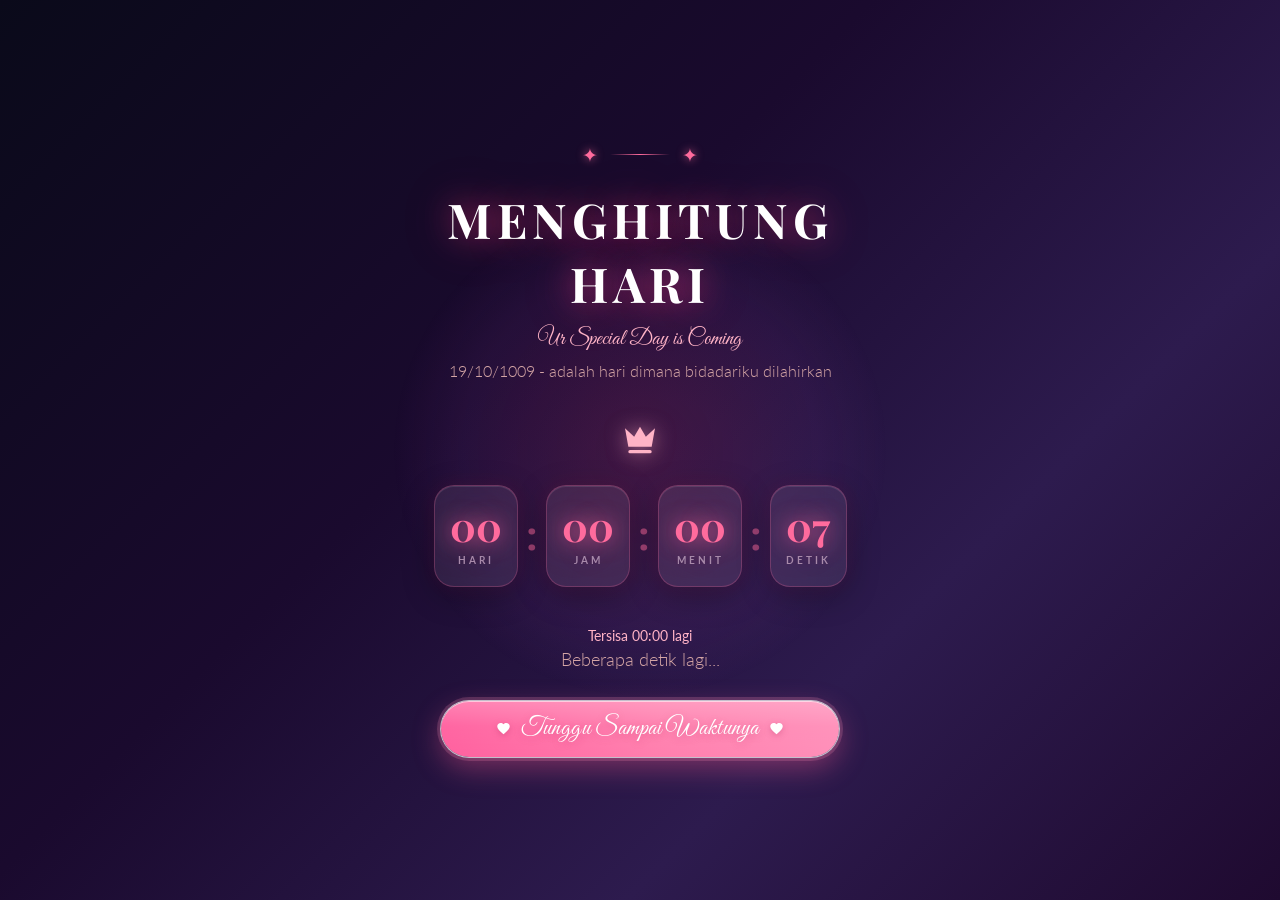
==== page1.html @ 509615e2 "Initial commit: birthday surprise website" ====
<!DOCTYPE html>
<html lang="id">
<head>
    <meta charset="UTF-8">
    <meta name="viewport" content="width=device-width, initial-scale=1.0, viewport-fit=cover">
    <title>Menghitung Hari</title>
    <link href="https://fonts.googleapis.com/css2?family=Playfair+Display:wght@400;600;700&family=Lato:wght@300;400;700&family=Great+Vibes&display=swap" rel="stylesheet">
    <link rel="stylesheet" href="assets/css/style.css">
    <link rel="stylesheet" href="assets/css/next-button.css">
</head>
<body>
    <script src="assets/js/page-transition.js"></script>
    <div class="particles" id="particles"></div>
    <div class="bubbles" id="bubbles"></div>
    <div class="stars" id="stars"></div>

    <div class="ambient-glow"></div>

    <main class="container">
        <div class="ornament">
            <span class="ornament-dot">✦</span>
            <span class="ornament-line"></span>
            <span class="ornament-dot">✦</span>
        </div>

        <div class="content">
            <h1 class="title">MENGHITUNG HARI</h1>
            <p class="subtitle">Ur Special Day is Coming</p>
            <p class="love-text">19/10/1009 - adalah hari dimana bidadariku dilahirkan</p>
        </div>

        <div class="crown-icon">
            <svg viewBox="0 0 24 24" width="40" height="40" fill="#ffb3c6">
                <path d="M5 16L3 5l5.5 5L12 4l3.5 6L21 5l-2 11H5z"/>
                <rect x="5" y="18" width="14" height="2" rx="1"/>
            </svg>
        </div>

        <div class="countdown">
            <div class="countdown-card">
                <span class="countdown-number" id="hari">00</span>
                <span class="countdown-label">HARI</span>
            </div>
            <div class="countdown-separator">:</div>
            <div class="countdown-card">
                <span class="countdown-number" id="jam">00</span>
                <span class="countdown-label">JAM</span>
            </div>
            <div class="countdown-separator">:</div>
            <div class="countdown-card">
                <span class="countdown-number" id="menit">00</span>
                <span class="countdown-label">MENIT</span>
            </div>
            <div class="countdown-separator">:</div>
            <div class="countdown-card">
                <span class="countdown-number" id="detik">00</span>
                <span class="countdown-label">DETIK</span>
            </div>
        </div>

        <div class="bottom-text">
            <p class="remaining" id="remaining">Tersisa 00:07 lagi</p>
            <p class="soon">Beberapa detik lagi...</p>
        </div>

        <button class="cta-btn nav-btn locked" id="ctaBtn">
            <span class="nav-btn__heart" aria-hidden="true">
                <svg viewBox="0 0 24 24" fill="#ffffff">
                    <path d="M12 21.35l-1.45-1.32C5.4 15.36 2 12.28 2 8.5 2 5.42 4.42 3 7.5 3c1.74 0 3.41.81 4.5 2.09C13.09 3.81 14.76 3 16.5 3 19.58 3 22 5.42 22 8.5c0 3.78-3.4 6.86-8.55 11.54L12 21.35z"/>
                </svg>
            </span>
            <span class="nav-btn__label">Tunggu Sampai Waktunya</span>
            <span class="nav-btn__heart" aria-hidden="true">
                <svg viewBox="0 0 24 24" fill="#ffffff">
                    <path d="M12 21.35l-1.45-1.32C5.4 15.36 2 12.28 2 8.5 2 5.42 4.42 3 7.5 3c1.74 0 3.41.81 4.5 2.09C13.09 3.81 14.76 3 16.5 3 19.58 3 22 5.42 22 8.5c0 3.78-3.4 6.86-8.55 11.54L12 21.35z"/>
                </svg>
            </span>
        </button>
    </main>

    <script src="assets/js/main.js"></script>
    <script src="assets/js/heart-bg.js"></script>
</body>
</html>
---- assets/css/style.css ----
* {
    margin: 0;
    padding: 0;
    box-sizing: border-box;
    -webkit-tap-highlight-color: transparent;
}

.music-player {
    position: fixed !important;
    bottom: calc(30px + env(safe-area-inset-bottom, 0px)) !important;
    right: calc(30px + env(safe-area-inset-right, 0px)) !important;
    width: 65px !important;
    height: 65px !important;
    z-index: 10 !important;
    animation: none !important;
    transform: none !important;
}

#bg-hearts {
    position: fixed;
    top: 0;
    left: 0;
    width: 100%;
    height: 100%;
    pointer-events: none;
    z-index: 1;
    overflow: hidden;
}

.bg-heart {
    position: absolute;
    bottom: -70px;
    opacity: 0;
    will-change: transform, opacity;
    animation-name: bgHeartFloat;
    animation-timing-function: linear;
    animation-iteration-count: infinite;
}

@keyframes bgHeartFloat {
    0% {
        opacity: 0;
        transform: translateY(0) translateX(0) rotate(0deg) scale(0.8);
    }
    12% {
        opacity: 0.85;
    }
    85% {
        opacity: 0.55;
    }
    100% {
        opacity: 0;
        transform: translateY(-113vh) translateX(var(--drift, 30px)) rotate(360deg) scale(1.25);
    }
}

body {
    font-family: 'Lato', sans-serif;
    background: linear-gradient(135deg, #0a0a1a 0%, #1a0a2e 40%, #2d1b4e 70%, #1f0a30 100%);
    background-attachment: fixed;
    min-height: 100vh;
    min-height: 100dvh;
    display: flex;
    justify-content: center;
    align-items: center;
    overflow: hidden;
    position: relative;
}

.ambient-glow {
    position: fixed;
    top: 50%;
    left: 50%;
    transform: translate(-50%, -50%);
    width: 500px;
    height: 500px;
    background: radial-gradient(circle, rgba(255, 64, 129, 0.15) 0%, rgba(180, 80, 200, 0.08) 50%, transparent 70%);
    border-radius: 50%;
    pointer-events: none;
    z-index: 0;
    animation: ambientPulse 4s ease-in-out infinite;
}

@keyframes ambientPulse {
    0%, 100% { transform: translate(-50%, -50%) scale(1); opacity: 0.6; }
    50% { transform: translate(-50%, -50%) scale(1.2); opacity: 1; }
}

.particles, .bubbles, .stars {
    position: fixed;
    top: 0;
    left: 0;
    width: 100%;
    height: 100%;
    pointer-events: none;
    z-index: 1;
}

.heart {
    position: absolute;
    bottom: -10px;
    opacity: 0;
    background: url("data:image/svg+xml,%3Csvg xmlns='http://www.w3.org/2000/svg' viewBox='0 0 24 24'%3E%3Cpath fill='%23ff6b9d' d='M12 21.35l-1.45-1.32C5.4 15.36 2 12.28 2 8.5 2 5.42 4.42 3 7.5 3c1.74 0 3.41.81 4.5 2.09C13.09 3.81 14.76 3 16.5 3 19.58 3 22 5.42 22 8.5c0 3.78-3.4 6.86-8.55 11.54L12 21.35z'/%3E%3C/svg%3E") no-repeat center / contain;
    animation: floatUp linear infinite;
}

@keyframes floatUp {
    0% {
        transform: translateY(0) rotate(0deg) scale(1);
        opacity: 0;
    }
    10% {
        opacity: 0.7;
    }
    85% {
        opacity: 0.5;
    }
    100% {
        transform: translateY(-110vh) rotate(720deg) scale(0.5);
        opacity: 0;
    }
}

.bubble {
    position: absolute;
    bottom: -10px;
    border-radius: 50%;
    background: radial-gradient(circle at 30% 30%, rgba(255, 255, 255, 0.3), rgba(255, 107, 157, 0.1));
    border: 1px solid rgba(255, 255, 255, 0.1);
    opacity: 0;
    animation: bubbleFloat linear infinite;
}

@keyframes bubbleFloat {
    0% {
        transform: translateY(0) scale(1);
        opacity: 0;
    }
    15% {
        opacity: 0.5;
    }
    85% {
        opacity: 0.3;
    }
    100% {
        transform: translateY(-110vh) scale(0.3);
        opacity: 0;
    }
}

.star-particle {
    position: absolute;
    opacity: 0;
    background: url("data:image/svg+xml,%3Csvg xmlns='http://www.w3.org/2000/svg' viewBox='0 0 24 24'%3E%3Cpath fill='%23ffd700' d='M12 17.27L18.18 21l-1.64-7.03L22 9.24l-7.19-.61L12 2 9.19 8.63 2 9.24l5.46 4.73L5.82 21z'/%3E%3C/svg%3E") no-repeat center / contain;
    animation: twinkle linear infinite;
}

@keyframes twinkle {
    0% {
        transform: translateY(0) scale(0.5);
        opacity: 0;
    }
    20% {
        opacity: 0.9;
    }
    80% {
        opacity: 0.7;
    }
    100% {
        transform: translateY(-110vh) scale(1.2);
        opacity: 0;
    }
}

.container {
    position: relative;
    z-index: 2;
    text-align: center;
    padding: 40px 20px;
    max-width: 500px;
    width: 100%;
    animation: fadeInUp 1.5s ease-out;
}

@keyframes fadeInUp {
    0% {
        opacity: 0;
        transform: translateY(30px);
    }
    100% {
        opacity: 1;
        transform: translateY(0);
    }
}

.ornament {
    display: flex;
    align-items: center;
    justify-content: center;
    gap: 12px;
    margin-bottom: 20px;
    animation: fadeInUp 1.5s ease-out 0.2s both;
}

.ornament-dot {
    color: #ff6b9d;
    font-size: 1.2rem;
    text-shadow: 0 0 10px rgba(255, 107, 157, 0.8);
}

.ornament-line {
    width: 60px;
    height: 1px;
    background: linear-gradient(90deg, transparent, #ff6b9d, transparent);
}

.content {
    margin-bottom: 40px;
    animation: fadeInUp 1.5s ease-out 0.4s both;
}

.title {
    font-family: 'Playfair Display', serif;
    font-size: 3rem;
    font-weight: 700;
    color: #ffffff;
    letter-spacing: 5px;
    text-shadow: 0 0 30px rgba(255, 64, 129, 0.6), 0 0 60px rgba(255, 64, 129, 0.3);
    margin-bottom: 10px;
    animation: titleGlow 3s ease-in-out infinite;
}

@keyframes titleGlow {
    0%, 100% {
        text-shadow: 0 0 30px rgba(255, 64, 129, 0.6), 0 0 60px rgba(255, 64, 129, 0.3);
    }
    50% {
        text-shadow: 0 0 40px rgba(255, 64, 129, 0.8), 0 0 80px rgba(255, 64, 129, 0.5);
    }
}

.subtitle {
    font-family: 'Great Vibes', cursive;
    font-size: 1.4rem;
    font-weight: 400;
    color: #ffb3c6;
    margin-bottom: 8px;
}

.love-text {
    font-size: 1rem;
    color: #d4a5a5;
    font-weight: 300;
}

.crown-icon {
    margin-bottom: 25px;
    display: flex;
    justify-content: center;
    animation: crownBounce 2s ease-in-out infinite, fadeInUp 1.5s ease-out 0.6s both;
}

.crown-icon svg {
    filter: drop-shadow(0 0 10px rgba(255, 179, 198, 0.6));
    opacity: 0;
    animation: fadeInUp 1.5s ease-out 0.6s both;
}

@keyframes crownBounce {
    0%, 100% { transform: translateY(0); }
    50% { transform: translateY(-8px); }
}

.countdown {
    display: flex;
    justify-content: center;
    align-items: center;
    gap: 8px;
    margin-bottom: 40px;
    flex-wrap: wrap;
    animation: fadeInUp 1.5s ease-out 0.8s both;
}

.countdown-card {
    background: rgba(255, 255, 255, 0.08);
    backdrop-filter: blur(16px);
    -webkit-backdrop-filter: blur(16px);
    border: 1px solid rgba(255, 107, 157, 0.25);
    border-radius: 20px;
    padding: 20px 15px;
    min-width: 70px;
    display: flex;
    flex-direction: column;
    align-items: center;
    gap: 8px;
    box-shadow: 0 8px 32px rgba(0, 0, 0, 0.3),
        inset 0 1px 0 rgba(255, 255, 255, 0.1),
        0 0 20px rgba(255, 64, 129, 0.1);
    position: relative;
    overflow: hidden;
    animation: cardPulse 3s ease-in-out infinite;
}

.countdown-card::before {
    content: '';
    position: absolute;
    top: 0;
    left: -100%;
    width: 100%;
    height: 100%;
    background: linear-gradient(90deg, transparent, rgba(255, 107, 157, 0.1), transparent);
    animation: shimmer 4s ease-in-out infinite;
}

@keyframes shimmer {
    0% { left: -100%; }
    50% { left: 100%; }
    100% { left: 100%; }
}

@keyframes cardPulse {
    0%, 100% {
        box-shadow: 0 8px 32px rgba(0, 0, 0, 0.3),
            inset 0 1px 0 rgba(255, 255, 255, 0.1),
            0 0 20px rgba(255, 64, 129, 0.1);
    }
    50% {
        box-shadow: 0 8px 32px rgba(0, 0, 0, 0.3),
            inset 0 1px 0 rgba(255, 255, 255, 0.1),
            0 0 30px rgba(255, 64, 129, 0.2);
    }
}

.countdown-number {
    font-family: 'Playfair Display', serif;
    font-size: 2.5rem;
    font-weight: 700;
    color: #ff6b9d;
    text-shadow: 0 0 20px rgba(255, 107, 157, 0.8), 0 0 40px rgba(255, 64, 129, 0.4);
    line-height: 1;
    animation: numberGlow 2s ease-in-out infinite alternate;
}

@keyframes numberGlow {
    0% {
        text-shadow: 0 0 20px rgba(255, 107, 157, 0.8), 0 0 40px rgba(255, 64, 129, 0.4);
    }
    100% {
        text-shadow: 0 0 30px rgba(255, 107, 157, 1), 0 0 60px rgba(255, 64, 129, 0.6);
    }
}

.countdown-label {
    font-size: 0.65rem;
    font-weight: 700;
    color: #a88aaa;
    letter-spacing: 3px;
}

.countdown-separator {
    font-family: 'Playfair Display', serif;
    font-size: 2.5rem;
    font-weight: 700;
    color: #ff6b9d;
    opacity: 0.5;
    margin-top: -5px;
    animation: separatorBlink 1s ease-in-out infinite;
}

@keyframes separatorBlink {
    0%, 100% { opacity: 0.5; }
    50% { opacity: 0.2; }
}

.bottom-text {
    margin-bottom: 30px;
    animation: fadeInUp 1.5s ease-out 1s both;
}

.remaining {
    font-size: 0.9rem;
    color: #ffb3c6;
    font-weight: 400;
    margin-bottom: 5px;
}

.soon {
    font-size: 1.1rem;
    color: #d4a5a5;
    font-weight: 300;
}

/* Tombol CTA memakai sistem .nav-btn (lihat assets/css/next-button.css).
   Di sini hanya menyisakan perilaku khusus halaman 1. */

.cta-btn {
    /* Jaga animasi masuk saat pertama tampil */
    animation: fadeInUp 1.5s ease-out 1.2s both;
}

/* Countdown belum selesai: tombol tidak bisa diklik */
.cta-btn.locked {
    cursor: not-allowed;
    pointer-events: none;
}

.music-player {
    position: fixed;
    bottom: 30px;
    right: 30px;
    z-index: 10;
    animation: none;
}

.play-btn {
    width: 65px;
    height: 65px;
    border-radius: 50%;
    background: rgba(255, 255, 255, 0.1);
    backdrop-filter: blur(12px);
    border: 1px solid rgba(255, 107, 157, 0.3);
    display: flex;
    justify-content: center;
    align-items: center;
    cursor: pointer;
    transition: all 0.3s ease;
    box-shadow: 0 4px 15px rgba(0, 0, 0, 0.3);
}

.play-btn:hover {
    background: rgba(255, 64, 129, 0.3);
    border-color: rgba(255, 64, 129, 0.6);
    box-shadow: 0 4px 25px rgba(255, 64, 129, 0.4);
    transform: scale(1.1);
}

.play-icon, .pause-icon {
    display: flex;
    align-items: center;
    justify-content: center;
}

/* =========================
   RESPONSIVE TABLET
   ========================= */

@media (max-width: 820px) {
    body {
        overflow-y: auto;
        display: block;
    }

    .container {
        min-height: 100vh;
        min-height: 100dvh;
        display: flex;
        flex-direction: column;
        justify-content: center;
        align-items: center;
        margin: 0 auto;
        padding: 32px 20px calc(90px + env(safe-area-inset-bottom, 0px));
    }
}

/* =========================
   RESPONSIVE HP
   ========================= */

@media (max-width: 560px) {
    .container {
        padding: 28px 16px calc(84px + env(safe-area-inset-bottom, 0px));
    }

    .title {
        font-size: clamp(1.55rem, 7.5vw, 2.2rem);
        letter-spacing: 2px;
        margin-bottom: 8px;
    }

    .subtitle {
        font-size: 1.15rem;
        margin-bottom: 6px;
    }

    .love-text {
        font-size: 0.85rem;
        line-height: 1.6;
        padding: 0 4px;
    }

    .content {
        margin-bottom: 22px;
    }

    .ornament {
        gap: 8px;
        margin-bottom: 14px;
    }

    .ornament-line {
        width: 42px;
        flex-shrink: 1;
    }

    .ornament-dot {
        font-size: 1rem;
        flex-shrink: 0;
    }

    .crown-icon {
        margin-bottom: 16px;
    }

    .crown-icon svg {
        width: 32px;
        height: 32px;
    }

    /* Countdown: kartu fleksibel, separator disembunyikan */
    .countdown {
        gap: 6px;
        margin-bottom: 22px;
        flex-wrap: nowrap;
        width: 100%;
        max-width: 400px;
    }

    .countdown-card {
        flex: 1 1 0;
        min-width: 0;
        padding: 12px 4px;
        border-radius: 14px;
        gap: 5px;
    }

    .countdown-number {
        font-size: clamp(1.3rem, 7vw, 1.8rem);
    }

    .countdown-label {
        font-size: 0.55rem;
        letter-spacing: 1.2px;
    }

    .countdown-separator {
        display: none;
    }

    .bottom-text {
        margin-bottom: 20px;
    }

    .remaining {
        font-size: 0.82rem;
    }

    .soon {
        font-size: 0.95rem;
    }

    /* Lebar tombol CTA diatur oleh next-button.css */
    .cta-btn {
        max-width: 100%;
    }

    .ambient-glow {
        width: 300px;
        height: 300px;
    }

    .music-player {
        bottom: calc(16px + env(safe-area-inset-bottom, 0px)) !important;
        right: calc(16px + env(safe-area-inset-right, 0px)) !important;
        width: 52px !important;
        height: 52px !important;
    }

    .play-btn {
        width: 52px;
        height: 52px;
    }

    .play-btn svg {
        width: 22px;
        height: 22px;
    }
}

/* HP sangat kecil */
@media (max-width: 380px) {
    .container {
        padding: 20px 12px calc(80px + env(safe-area-inset-bottom, 0px));
    }

    .countdown {
        gap: 4px;
    }

    .countdown-card {
        padding: 10px 3px;
        border-radius: 12px;
    }

    .countdown-label {
        font-size: 0.5rem;
        letter-spacing: 0.8px;
    }

    .cta-btn {
        max-width: 100%;
    }
}

/* Landscape pendek */
@media (max-height: 500px) and (orientation: landscape) {
    body {
        overflow-y: auto;
        display: block;
    }

    .container {
        min-height: auto;
        padding: 18px 20px calc(70px + env(safe-area-inset-bottom, 0px));
    }

    .title {
        font-size: 1.5rem;
        letter-spacing: 2px;
    }

    .content {
        margin-bottom: 12px;
    }

    .countdown {
        margin-bottom: 14px;
        max-width: 340px;
    }

    .crown-icon {
        margin-bottom: 10px;
    }

    .bottom-text {
        margin-bottom: 12px;
    }

    .ambient-glow {
        width: 260px;
        height: 260px;
    }
}

/* =========================
   REDUCED MOTION
   ========================= */

@media (prefers-reduced-motion: reduce) {
    .title,
    .countdown-card,
    .countdown-number,
    .countdown-separator,
    .crown-icon,
    .ambient-glow,
    .heart,
    .bubble,
    .star-particle,
    .bg-heart {
        animation: none !important;
    }

    .container,
    .ornament,
    .content,
    .countdown,
    .bottom-text,
    .crown-icon svg {
        animation-duration: 0.01ms !important;
        animation-delay: 0ms !important;
        opacity: 1 !important;
        transform: none !important;
    }
}
---- assets/css/next-button.css ----
/* ==========================================================================
   NEXT-BUTTON.CSS
   Satu sumber kebenaran untuk semua tombol navigasi antar-halaman.
   Dimuat PALING AKHIR di setiap halaman agar menang cascade.
   ========================================================================== */

/* =========================
   BASE
   ========================= */

.nav-btn {
    position: relative;
    display: inline-flex;
    align-items: center;
    justify-content: center;
    gap: 10px;

    /* Pill ramping, tetap terasa seperti referensi */
    width: min(400px, 100%);
    max-width: 100%;
    min-height: 58px;
    padding: 13px 34px;
    box-sizing: border-box;

    border-radius: 999px;
    border: 1.5px solid rgba(255, 255, 255, 0.72);

    /* Gradient pink merata + glow */
    background: linear-gradient(100deg, #ff5f9e 0%, #ff7fae 55%, #ff8fb9 100%);
    background-clip: padding-box;

    color: #ffffff;
    font-family: 'Great Vibes', cursive;
    font-size: clamp(1.15rem, 3vw, 1.5rem);
    font-weight: 400;
    font-style: normal;
    line-height: 1.25;
    letter-spacing: 0.4px;
    text-transform: none;
    text-align: center;
    text-decoration: none;
    text-shadow: 0 2px 8px rgba(176, 36, 92, 0.32);

    box-shadow:
        0 0 0 3px rgba(255, 143, 185, 0.20),
        0 10px 28px rgba(255, 90, 145, 0.38),
        inset 0 1px 0 rgba(255, 255, 255, 0.55);

    cursor: pointer;
    overflow: hidden;
    isolation: isolate;
    -webkit-appearance: none;
    appearance: none;
    outline: none;

    touch-action: manipulation;
    user-select: none;
    -webkit-user-select: none;
    -webkit-tap-highlight-color: transparent;
    -webkit-font-smoothing: antialiased;

    transition:
        transform 0.28s cubic-bezier(0.2, 0.8, 0.2, 1),
        box-shadow 0.28s ease,
        filter 0.28s ease;
}

/* Ikon hati kiri & kanan */
.nav-btn__heart {
    display: inline-flex;
    align-items: center;
    justify-content: center;
    flex-shrink: 0;
    width: 15px;
    height: 15px;
    filter: drop-shadow(0 2px 3px rgba(176, 36, 92, 0.32));
}

.nav-btn__heart svg {
    width: 100%;
    height: 100%;
    display: block;
}

/* Label teks */
.nav-btn__label {
    display: inline-block;
    min-width: 0;
}

/* Efek kilau (shine sweep) */
.nav-btn::after {
    content: '';
    position: absolute;
    top: -60%;
    left: -60%;
    width: 45%;
    height: 220%;
    background: linear-gradient(
        115deg,
        transparent 0%,
        rgba(255, 255, 255, 0.55) 45%,
        rgba(255, 255, 255, 0.15) 60%,
        transparent 100%
    );
    transform: skewX(-22deg);
    animation: navShine 3.8s ease-in-out infinite;
    pointer-events: none;
    z-index: 2;
}

/* Inner highlight halus di tepi atas */
.nav-btn::before {
    content: '';
    position: absolute;
    inset: 0;
    border-radius: inherit;
    background: linear-gradient(
        to bottom,
        rgba(255, 255, 255, 0.22) 0%,
        rgba(255, 255, 255, 0.04) 45%,
        transparent 100%
    );
    pointer-events: none;
    z-index: 1;
}

@keyframes navShine {
    0%   { left: -60%; }
    55%  { left: 130%; }
    100% { left: 130%; }
}

/* Glow bernafas lembut */
.nav-btn {
    animation: navGlow 3.2s ease-in-out infinite;
}

@keyframes navGlow {
    0%, 100% {
        box-shadow:
            0 0 0 3px rgba(255, 143, 185, 0.20),
            0 10px 28px rgba(255, 90, 145, 0.38),
            inset 0 1px 0 rgba(255, 255, 255, 0.55);
    }
    50% {
        box-shadow:
            0 0 0 4px rgba(255, 143, 185, 0.30),
            0 13px 38px rgba(255, 90, 145, 0.50),
            inset 0 1px 0 rgba(255, 255, 255, 0.65);
    }
}

/* =========================
   INTERAKSI
   ========================= */

.nav-btn:hover {
    transform: translateY(-3px) scale(1.02);
    filter: brightness(1.05);
    box-shadow:
        0 0 0 5px rgba(255, 143, 185, 0.28),
        0 14px 40px rgba(255, 90, 145, 0.52),
        inset 0 1px 0 rgba(255, 255, 255, 0.65);
    animation-play-state: paused;
}

.nav-btn:active {
    transform: translateY(0) scale(0.97);
    filter: brightness(0.98);
    transition-duration: 0.1s;
}

.nav-btn:focus-visible {
    outline: 3px solid rgba(255, 255, 255, 0.9);
    outline-offset: 4px;
}

/* State terkunci (page1 sebelum countdown selesai) */
.nav-btn[disabled],
.nav-btn.nav-btn--locked {
    background: linear-gradient(100deg, #6b5570 0%, #57445f 55%, #6b5570 100%);
    border-color: rgba(255, 255, 255, 0.22);
    color: rgba(255, 255, 255, 0.72);
    text-shadow: none;
    cursor: not-allowed;
    box-shadow:
        0 0 0 3px rgba(255, 255, 255, 0.06),
        0 8px 24px rgba(0, 0, 0, 0.35);
    animation: none;
    filter: none;
}

.nav-btn[disabled]::after,
.nav-btn.nav-btn--locked::after {
    display: none;
}

.nav-btn[disabled]:hover,
.nav-btn.nav-btn--locked:hover {
    transform: none;
    filter: none;
}

/* =========================
   RESPONSIVE — HP
   ========================= */

@media (max-width: 560px) {
    .nav-btn {
        /* Tidak full-width: ada margin kiri-kanan agar terlihat proporsional */
        width: min(320px, 100%);
        min-height: 50px;
        padding: 11px 20px;
        gap: 8px;
        font-size: clamp(1rem, 4.8vw, 1.2rem);
        letter-spacing: 0.2px;
        box-shadow:
            0 0 0 3px rgba(255, 143, 185, 0.18),
            0 8px 22px rgba(255, 90, 145, 0.36),
            inset 0 1px 0 rgba(255, 255, 255, 0.55);
    }

    .nav-btn__heart {
        width: 13px;
        height: 13px;
    }
}

/* HP sangat kecil */
@media (max-width: 380px) {
    .nav-btn {
        width: 100%;
        min-height: 46px;
        padding: 10px 14px;
        gap: 7px;
        font-size: 0.95rem;
        letter-spacing: 0;
    }

    .nav-btn__heart {
        width: 12px;
        height: 12px;
    }
}

/* Landscape pendek: hemat tinggi */
@media (max-height: 500px) and (orientation: landscape) {
    .nav-btn {
        min-height: 44px;
        padding: 9px 22px;
        font-size: clamp(0.95rem, 2.4vw, 1.15rem);
    }

    .nav-btn__heart {
        width: 12px;
        height: 12px;
    }
}

/* =========================
   REDUCED MOTION
   ========================= */

@media (prefers-reduced-motion: reduce) {
    .nav-btn {
        animation: none !important;
        transition: none !important;
    }

    .nav-btn::after {
        display: none;
    }

    .nav-btn:hover,
    .nav-btn:active {
        transform: none;
    }
}
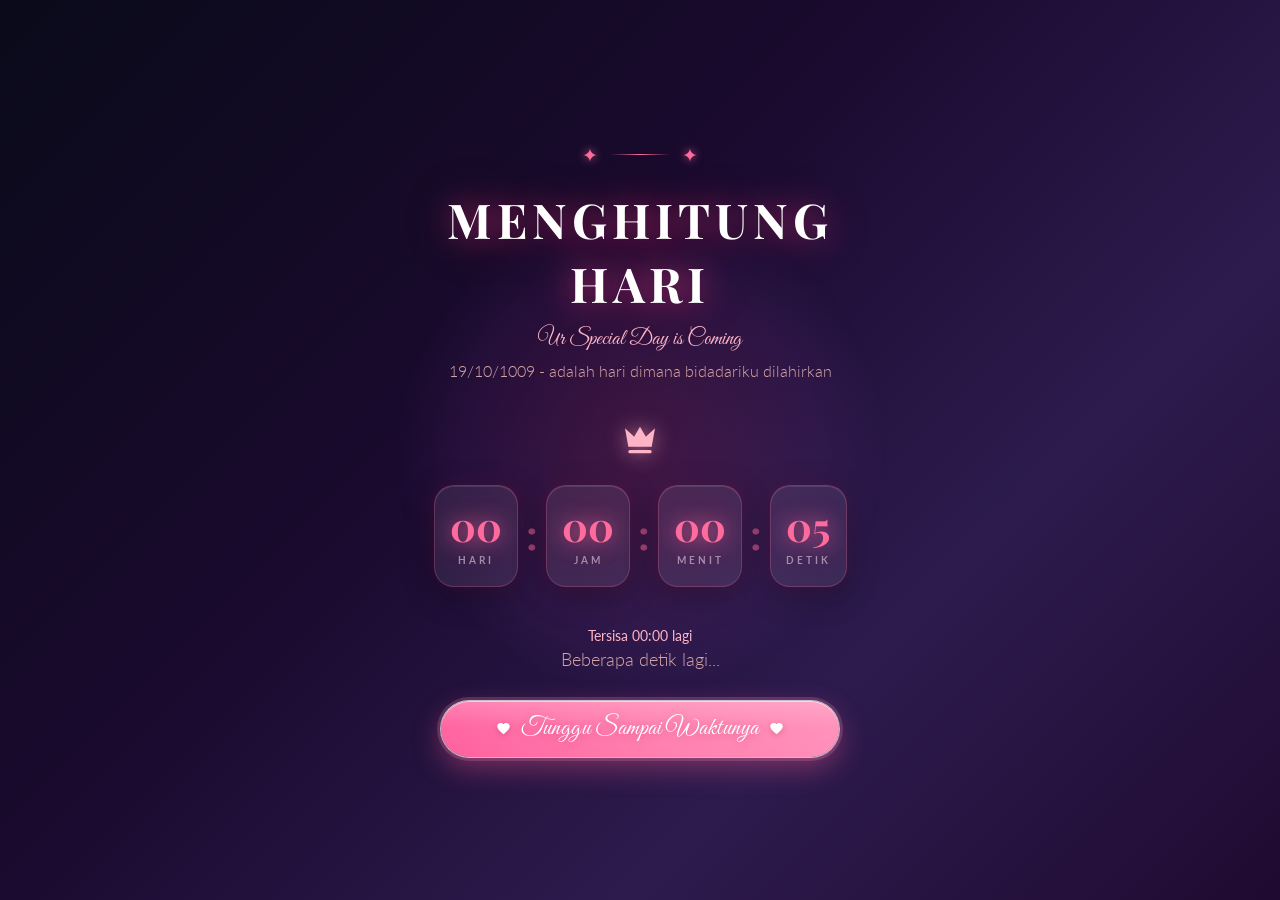
==== commit 459ebe2e: "User tweak to page1.html line 12" ====
--- a/page1.html
+++ b/page1.html
@@ -59,7 +59,7 @@
         </div>
 
         <div class="bottom-text">
-            <p class="remaining" id="remaining">Tersisa 00:07 lagi</p>
+            <p class="remaining" id="remaining"></p>
             <p class="soon">Beberapa detik lagi...</p>
         </div>
 
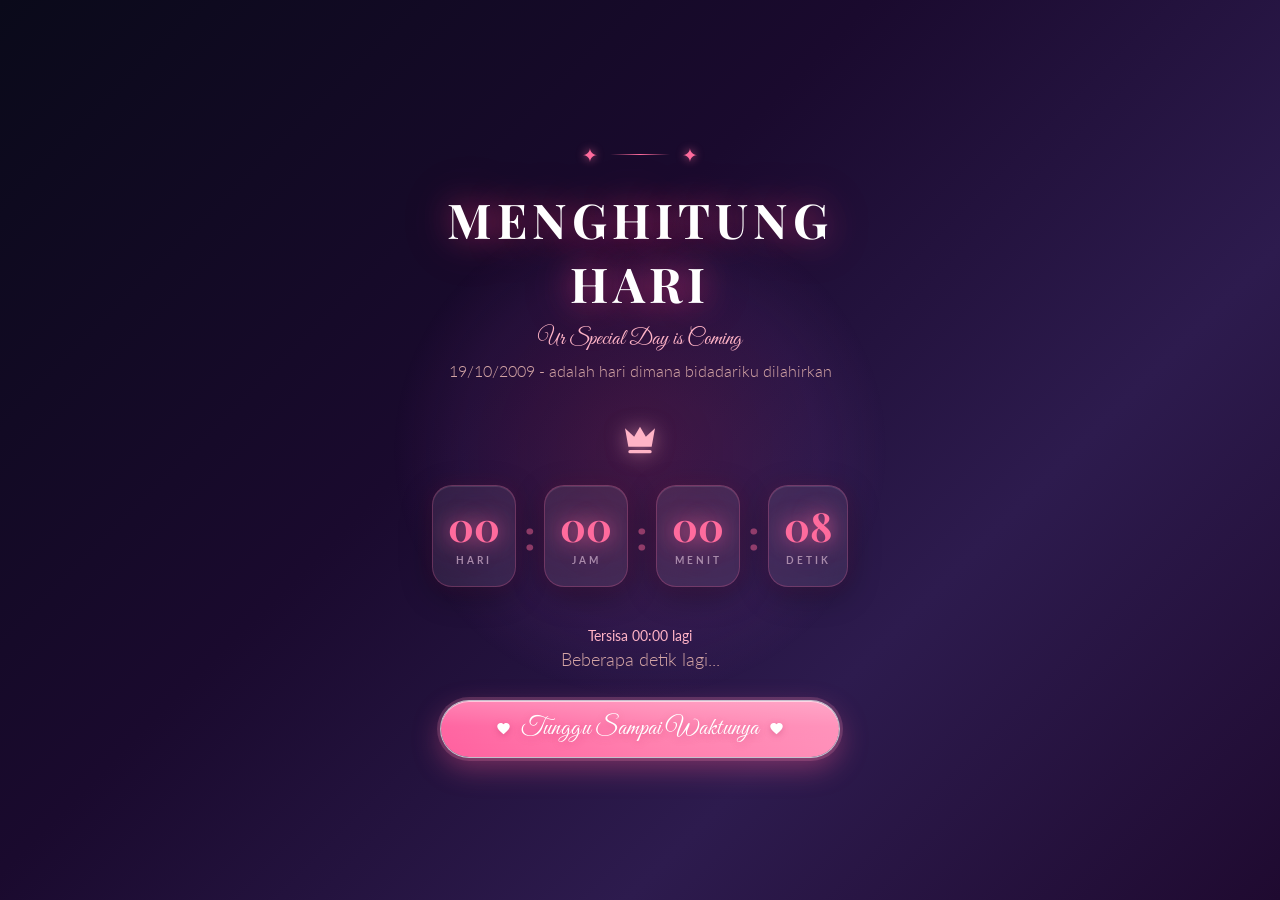
==== commit 5dc62c5b: "Fix date typo 19/10/1009 -> 19/10/2009 in page1" ====
--- a/page1.html
+++ b/page1.html
@@ -26,7 +26,7 @@
         <div class="content">
             <h1 class="title">MENGHITUNG HARI</h1>
             <p class="subtitle">Ur Special Day is Coming</p>
-            <p class="love-text">19/10/1009 - adalah hari dimana bidadariku dilahirkan</p>
+            <p class="love-text">19/10/2009 - adalah hari dimana bidadariku dilahirkan</p>
         </div>
 
         <div class="crown-icon">
